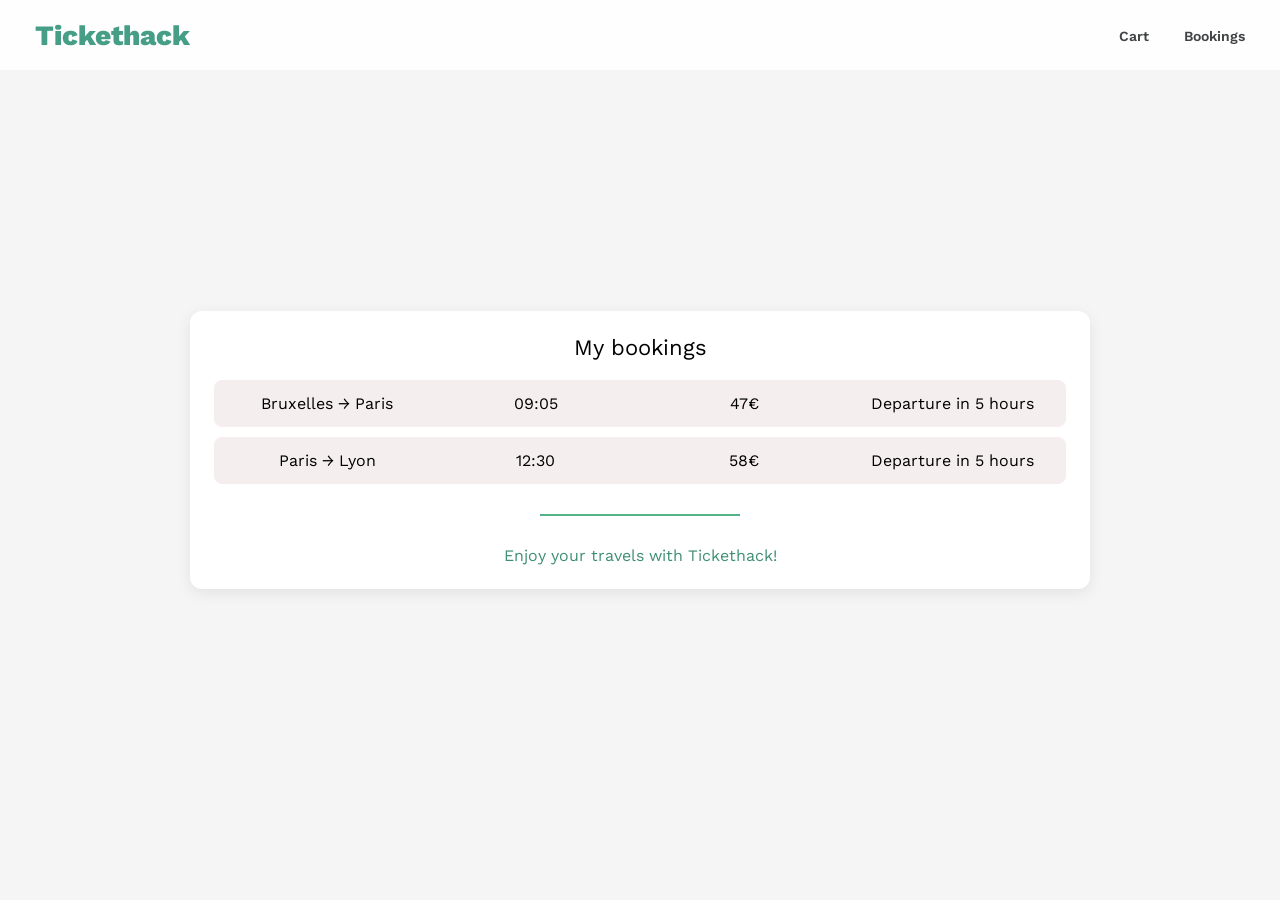
==== bookings.html @ 73b5e352 "Réparation 2" ====
<!DOCTYPE html>
<html lang="fr">
<head>
  <meta charset="UTF-8" />
  <meta name="viewport" content="width=device-width, initial-scale=1.0"/>
  <title>Tickethack - Bookings</title>

  <link rel="stylesheet" href="style.css">

  <link rel="preconnect" href="https://fonts.googleapis.com">
  <link rel="preconnect" href="https://fonts.gstatic.com" crossorigin>
  <link href="https://fonts.googleapis.com/css2?family=Work+Sans:wght@300;400;500;600;700&display=swap" rel="stylesheet">
</head>

<body>

<!-- MENU -->
<nav id="menu">
  <a href="index.html" class="homePage">Tickethack</a>

  <div id="nav-links">
    <a href="cart.html">Cart</a>
    <a href="bookings.html">Bookings</a>
  </div>
</nav>

<main class="bookings-page">

  <div class="page-container">

    <h2 class="title-cart">My bookings</h2>

    <div class="bookingsList">

      <div class="bookingItem">
        <span>Bruxelles → Paris</span>
        <span>09:05</span>
        <span>47€</span>
        <span>Departure in 5 hours</span>
      </div>

      <div class="bookingItem">
        <span>Paris → Lyon</span>
        <span>12:30</span>
        <span>58€</span>
        <span>Departure in 5 hours</span>
      </div>

      <div class="separator center"></div>
      <p class="green center">Enjoy your travels with Tickethack!</p>
    </div>
    

  </div>

</main>

</body>
</html>
---- style.css ----
/* RESET */
* {
    margin: 0;
    padding: 0;
    box-sizing: border-box;
    font-family: "Work Sans", sans-serif;
}

/* BODY */
body {
    background: white;
}


/****** MENU ******/
#menu {
    height: 70px;
    display: flex;
    justify-content: space-between;
    align-items: center;
    padding: 0 20px;
    background-color: #FEFEFE;
    position: fixed;
    top: 0;
    left: 0;
    width: 100%;
    z-index: 1000;
}



/**** HOME PAGE *****/
.homePage{
    display: flex;
    color: #459E85;
    padding-left: 15px;
    font-size: 28px;
    font-weight: 800;
    text-decoration: none;
}

#nav-links a{
    font-size: 14px;
    font-weight: 600;
    color: #414445;
    text-decoration: none;
    padding: 0 15px;
    transition: color .2s ease;
}
#nav-links a:hover{
    color: #459E85;
}

/****** BODY ******/
#content{
    min-height: 100vh;
    width: 100%;
    background: url(images/background.jpg) top/cover no-repeat;
    padding-top: 110px;
}

.description-title{
    color: white;
    text-align: center;
    margin: 30px 0;
    font-weight: 500;
    font-size: 38px;

}

.description{
    color: white;
    text-align: center;
    font-size: 24px;
    font-weight: 300;
}

#searchTrips{
    display: flex;
    justify-content: center;
    gap: 60px;
    max-width: 950px;
    margin: 50px auto 0;
}

.left {
    width: 400px;
    height: 420px;
    background: white;
    border-radius: 10px;
    padding: 20px;
    display: flex;
    flex-direction: column;
}

.inputs {
    background: #EFF2F1;
    border-radius: 5px;
    overflow: hidden;
}

.inputs input {
    width: 100%;
    height: 50px;
    padding: 0 15px;
    border: none;
    box-sizing: border-box;
    background: transparent;
}

.inputs input:first-child {
    border-bottom: 1px solid #d9d9d9;
}

.inputs input,
.date {
    font-size: 16px;
}

.inputs input:focus,
.date:focus {
    outline: none;
}

.date {
    width: 100%;
    height: 50px;
    margin-top: 20px;
    padding: 0 15px;
    border: none;
    border-radius: 5px;
    background: #EFF2F1;
    box-sizing: border-box;
}

.search-btn {
    width: 100%;
    height: 45px;
    margin-top: auto;
    border: none;
    border-radius: 5px;
    background: #4ca785;
    color: white;
    font-size: 16px;
    cursor: pointer;
}

.search-btn:hover {
  background-color: #3f8f73;
}

/*****/
.right {
    width: 420px;
    height: 420px;
    background: white;
    border-radius: 10px;
    padding: 20px;
    overflow-y: auto;
    display: flex;
    justify-content: center;
    align-items: center;
}

#defaultMessage {
    display: flex;
    flex-direction: column;
    align-items: center;
    justify-content: center;
}

#defaultMessage img {
    width: 140px;
}

.separator {
  width: 200px;
  height: 2px;
  background: #55b38a;
  margin: 20px auto;
}

#defaultMessage p {
    font-size: 18px;
    text-align: center;
}

.tripsList {
    display: none;
    width: 100%;
}


.trip {
    display: flex;
    justify-content: space-between;
    align-items: center;
    background: #f4f4f4;
    border-radius: 5px;
    padding: 15px;
    margin-bottom: 15px;
}

.book-btn {
    background: #55b38a;
    color: white;
    border: none;
    border-radius: 5px;
    padding: 8px 15px;
    cursor: pointer;
}
.book-btn:hover {
  background-color: #3f8f73;
}


/***** CART PAGE *****/

.cart-page,
.bookings-page {
  display: flex;
  justify-content: center;
  align-items: center;
  padding: 40px;
  background: #f5f5f5;
  min-height: 100vh;
}

.page-container {
  width: 90%;
  max-width: 900px;
  background: white;
  border-radius: 12px;
  overflow: hidden;
  padding-top: 24px;
  box-shadow: 0 4px 15px rgba(0,0,0,0.08);
}

.title-cart {
  margin-bottom: 20px;
  font-size: 22px;
  text-align: center;
  font-weight: 400;
}

.cartItem {
  display: flex;
  justify-content: space-between;
  align-items: center;
  background: #F5EEEE;
  padding: 14px;
  border-radius: 6px;
  margin: 0 24px 24px;
}

.cartItem span {
  flex: 1;
  text-align: center;
}

.cartItem span:first-child {
  flex: 2;
  text-align: left;
}

.delete-btn {
  background-color: #55b38a;
  color: white;
  border: none;
  border-radius: 5px;
  padding: 6px 10px;
  cursor: pointer;
  font-weight: 600;
  transition: 0.2s ease;
}

.delete-btn:hover {
  background-color: #3f8f73;
}

.cartTotal {
  background: #00153E;
  color: white;
  display: flex;
  justify-content: space-between;
  align-items: center;
  padding: 16px;
  border-radius: 0 0 12px 12px;
  font-weight: 600;
}

.cartList {
  display: flex;
  flex-direction: column;
  gap: 10px;
  max-height: 400px;
  overflow-y: auto;
  padding-right: 5px;
}

.purchase-btn {
  background: #55b38a;
  color: white;
  padding: 8px 14px;
  border-radius: 5px;
  text-decoration: none;
  font-weight: 600;
}

.purchase-btn:hover {
  background-color: #3f8f73;
}

/***** BOOKINGS PAGE *****/

.bookings-page {
  display: flex;
  justify-content: center;
  align-items: center;
  padding: 40px;
  background: #f5f5f5;
  min-height: 100vh;
}

.bookingsList {
  display: flex;
  flex-direction: column;
  gap: 10px;
  padding: 0 24px 24px;
}

.bookingItem {
  display: flex;
 justify-content: space-between;
  align-items: center;

  background: #F5EEEE;
  padding: 14px;
  border-radius: 8px;
    gap: 10px;
}

.bookingItem span {
  flex: 1;
  text-align: center;
}

/**/
.green{
    color: #3f8f73;
}
.center{
    text-align: center;
}
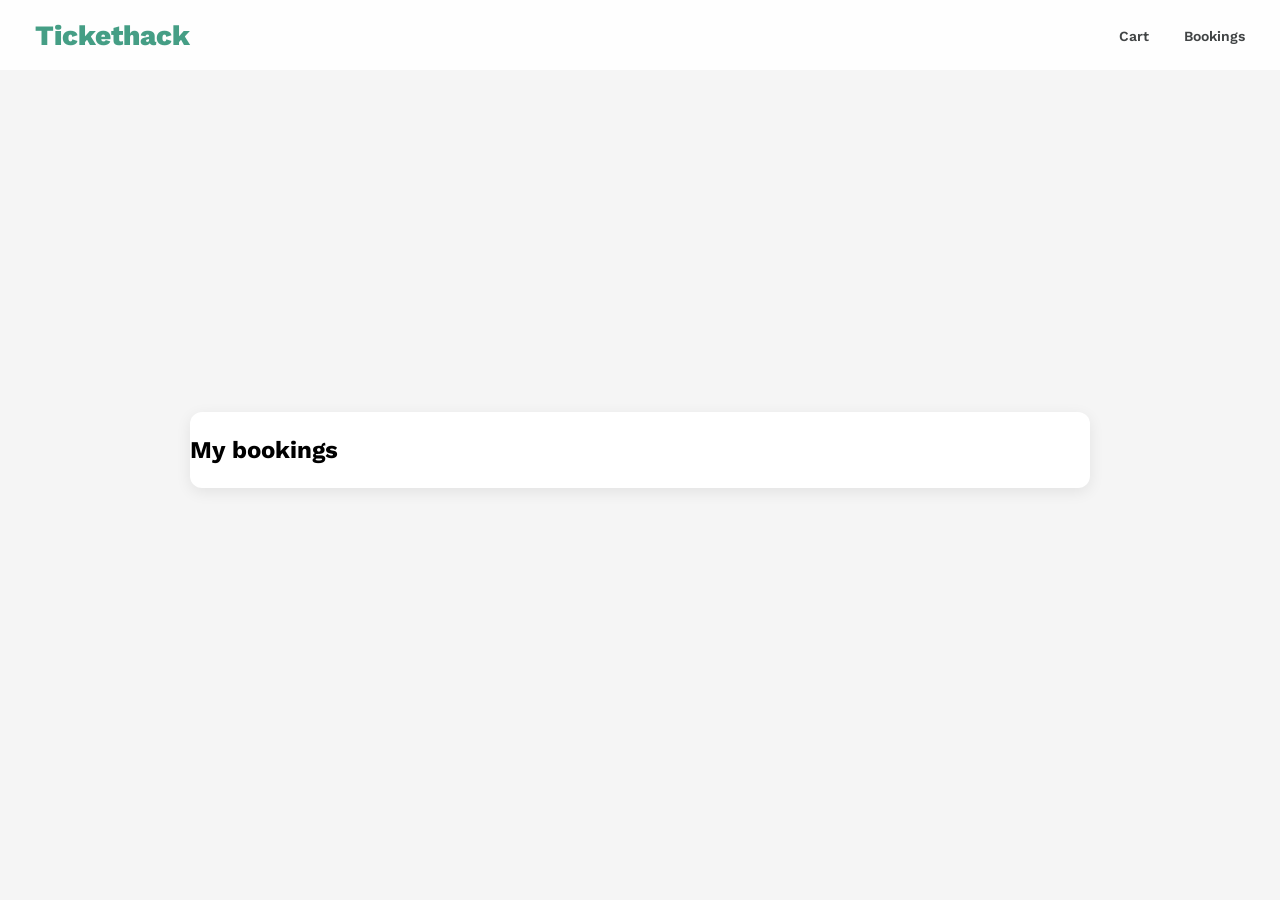
==== commit 8c78d253: "creation cart.js cart.html- bookings.html bookings.js" ====
--- a/bookings.html
+++ b/bookings.html
@@ -28,32 +28,16 @@
 
   <div class="page-container">
 
-    <h2 class="title-cart">My bookings</h2>
+    <h2 class="title-bookings">My bookings</h2>
 
-    <div class="bookingsList">
+    <div class="bookingsList"></div>
 
-      <div class="bookingItem">
-        <span>Bruxelles → Paris</span>
-        <span>09:05</span>
-        <span>47€</span>
-        <span>Departure in 5 hours</span>
-      </div>
-
-      <div class="bookingItem">
-        <span>Paris → Lyon</span>
-        <span>12:30</span>
-        <span>58€</span>
-        <span>Departure in 5 hours</span>
-      </div>
-
-      <div class="separator center"></div>
-      <p class="green center">Enjoy your travels with Tickethack!</p>
+    <div id="emptyBookingsMessage" style="display:none;">
+      <p>No booking yet.<br>why not plan a trip?</p>
     </div>
-    
 
   </div>
 
-</main>
-
+</main><script src="bookings.js"></script>
 </body>
 </html>
--- a/style.css
+++ b/style.css
@@ -186,19 +186,19 @@
 }
 
 .tripsList {
-    display: none;
-    width: 100%;
-}
-
+  display: flex;
+  flex-direction: column;
+  gap: 10px;
+}
 
 .trip {
     display: flex;
     justify-content: space-between;
     align-items: center;
     background: #f4f4f4;
-    border-radius: 5px;
-    padding: 15px;
-    margin-bottom: 15px;
+    padding: 12px;
+    margin-bottom: 10px;
+    border-radius: 6px;
 }
 
 .book-btn {
@@ -211,6 +211,13 @@
 }
 .book-btn:hover {
   background-color: #3f8f73;
+}
+
+#noResult {
+    display: none;
+    flex-direction: column;
+    align-items: center;
+    justify-content: center;
 }
 
 
@@ -293,21 +300,35 @@
   display: flex;
   flex-direction: column;
   gap: 10px;
-  max-height: 400px;
-  overflow-y: auto;
-  padding-right: 5px;
-}
-
-.purchase-btn {
+}
+
+/* état vide */
+#emptyCartMessage {
+  display: none;
+  width: 100%;
+  min-height: 200px;
+  justify-content: center;
+  align-items: center;
+  text-align: center;
+}
+
+#emptyCartMessage p {
+  font-size: 18px;
+  color: #666;
+  line-height: 1.4;
+}
+
+#purchase-btn {
   background: #55b38a;
   color: white;
   padding: 8px 14px;
   border-radius: 5px;
   text-decoration: none;
   font-weight: 600;
-}
-
-.purchase-btn:hover {
+  border: none;
+}
+
+#purchase-btn:hover {
   background-color: #3f8f73;
 }
 
@@ -345,6 +366,21 @@
   text-align: center;
 }
 
+#emptyBookingsMessage {
+  display: none;
+  width: 100%;
+  min-height: 250px;
+
+  display: flex;
+  justify-content: center;
+  align-items: center;
+
+  text-align: center;
+  font-size: 18px;
+  color: #777;
+  line-height: 1.4;
+}
+
 /**/
 .green{
     color: #3f8f73;
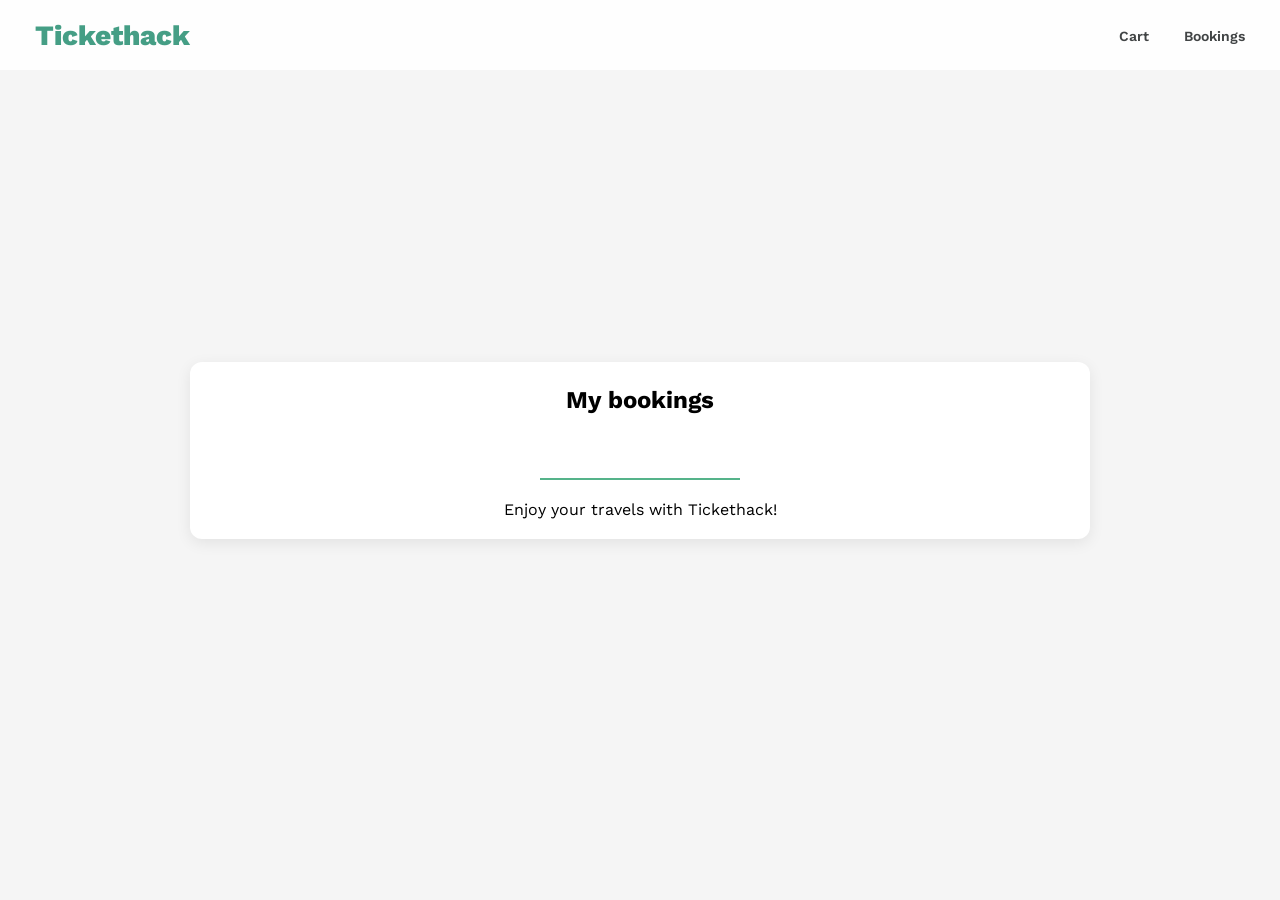
==== commit 0cc2d8ae: "modif css pétouilles" ====
--- a/bookings.html
+++ b/bookings.html
@@ -35,9 +35,13 @@
     <div id="emptyBookingsMessage" style="display:none;">
       <p>No booking yet.<br>why not plan a trip?</p>
     </div>
-
+<div class="separator"></div>
+  <div class="footer">
+    <p>Enjoy your travels with Tickethack!</p>
+    </div>
   </div>
-
-</main><script src="bookings.js"></script>
+  
+</main>
+<script src="bookings.js"></script>
 </body>
 </html>
--- a/style.css
+++ b/style.css
@@ -199,6 +199,11 @@
     padding: 12px;
     margin-bottom: 10px;
     border-radius: 6px;
+    font-size: 14px;
+}
+
+.trip div{
+  padding: 0 10px;
 }
 
 .book-btn {
@@ -326,6 +331,7 @@
   text-decoration: none;
   font-weight: 600;
   border: none;
+  cursor: pointer;
 }
 
 #purchase-btn:hover {
@@ -343,6 +349,10 @@
   min-height: 100vh;
 }
 
+.title-bookings{
+  text-align: center;
+  padding-bottom: 20px;
+}
 .bookingsList {
   display: flex;
   flex-direction: column;
@@ -381,6 +391,11 @@
   line-height: 1.4;
 }
 
+.footer{
+  text-align: center;
+  margin-bottom: 20px;
+}
+
 /**/
 .green{
     color: #3f8f73;
